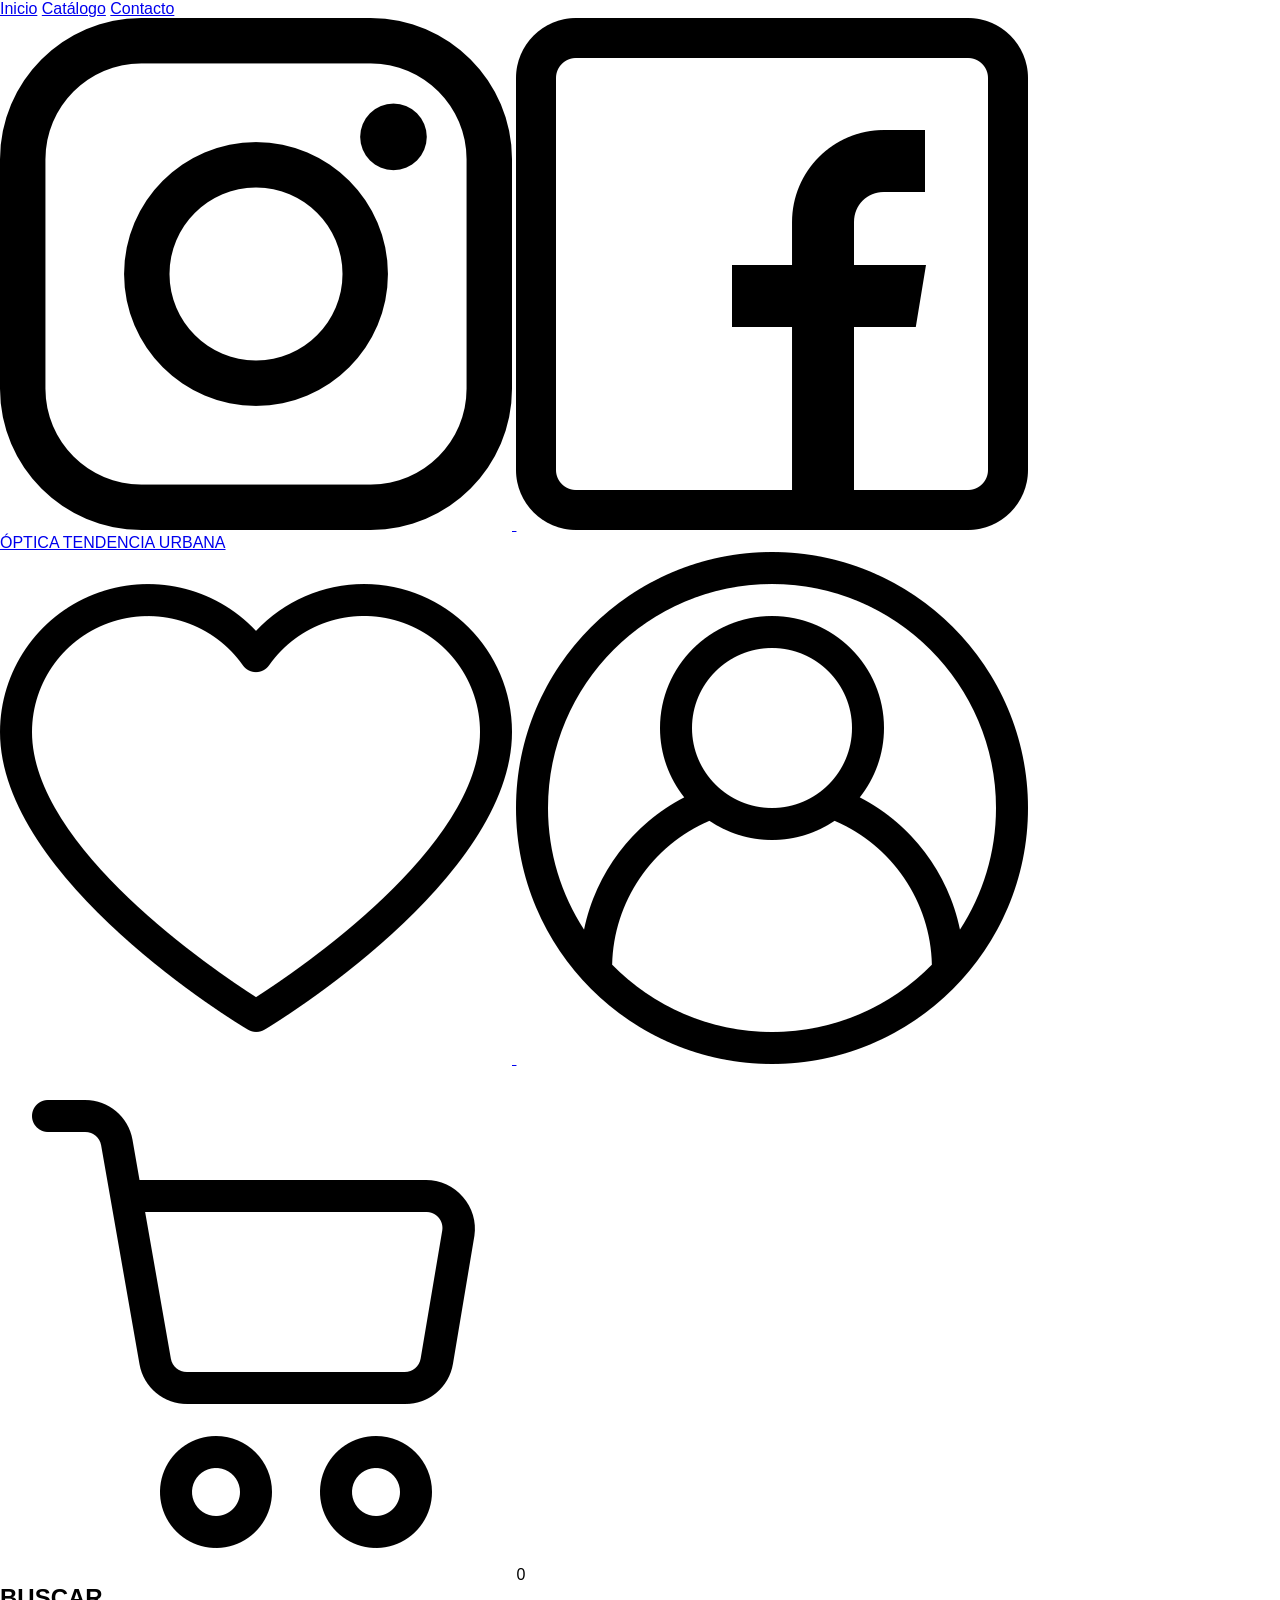
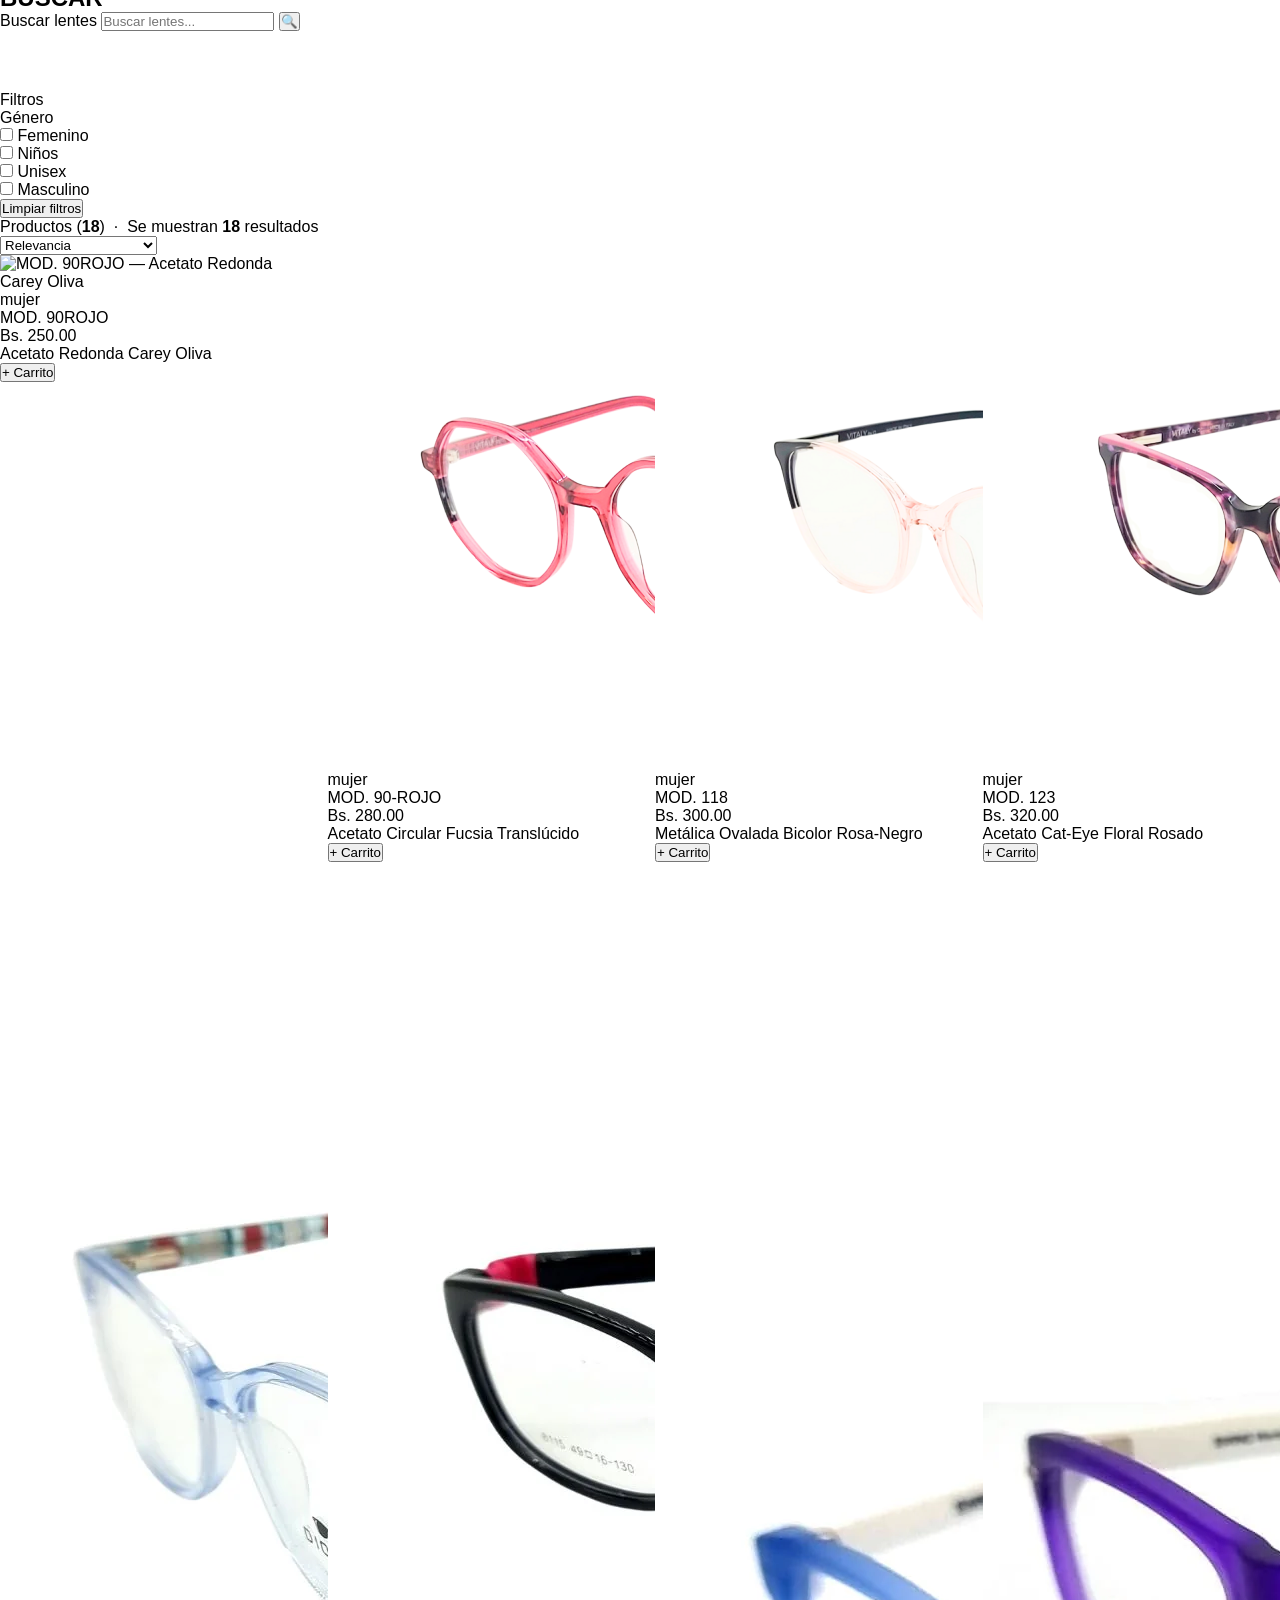
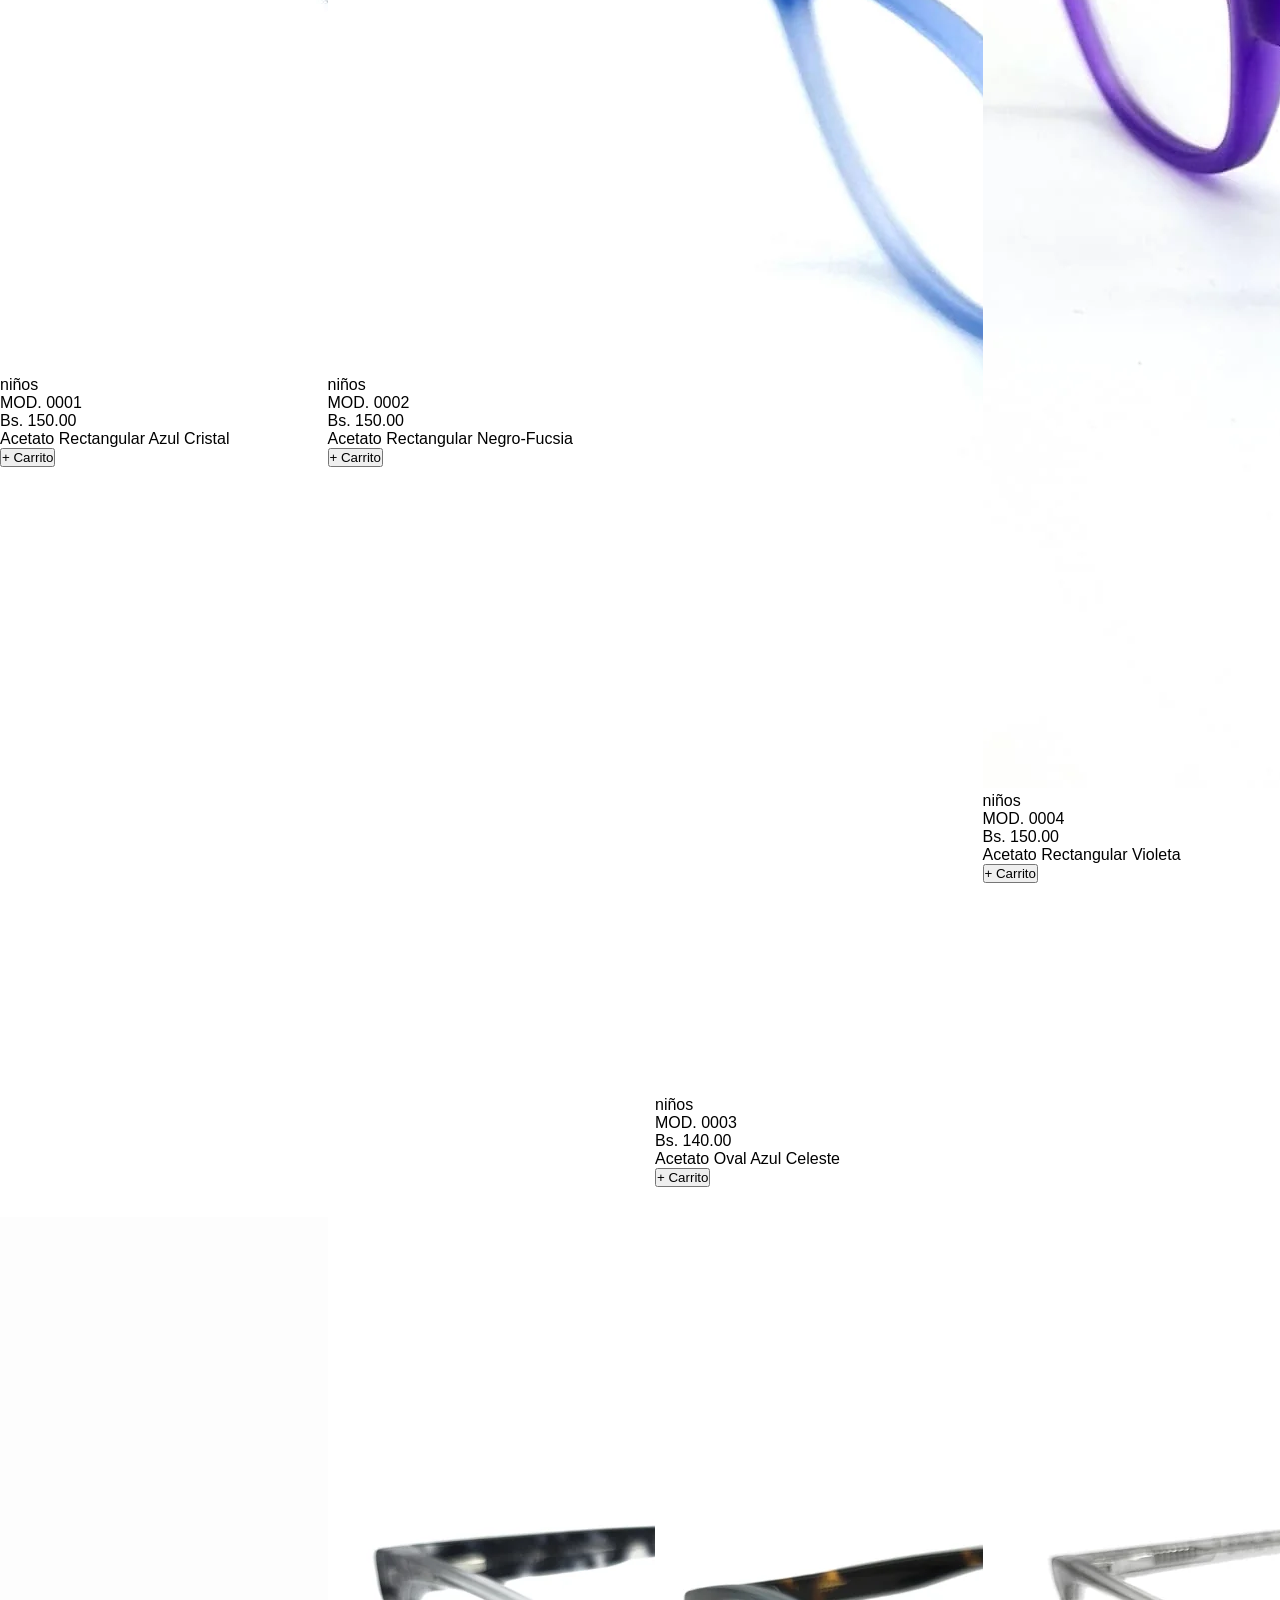
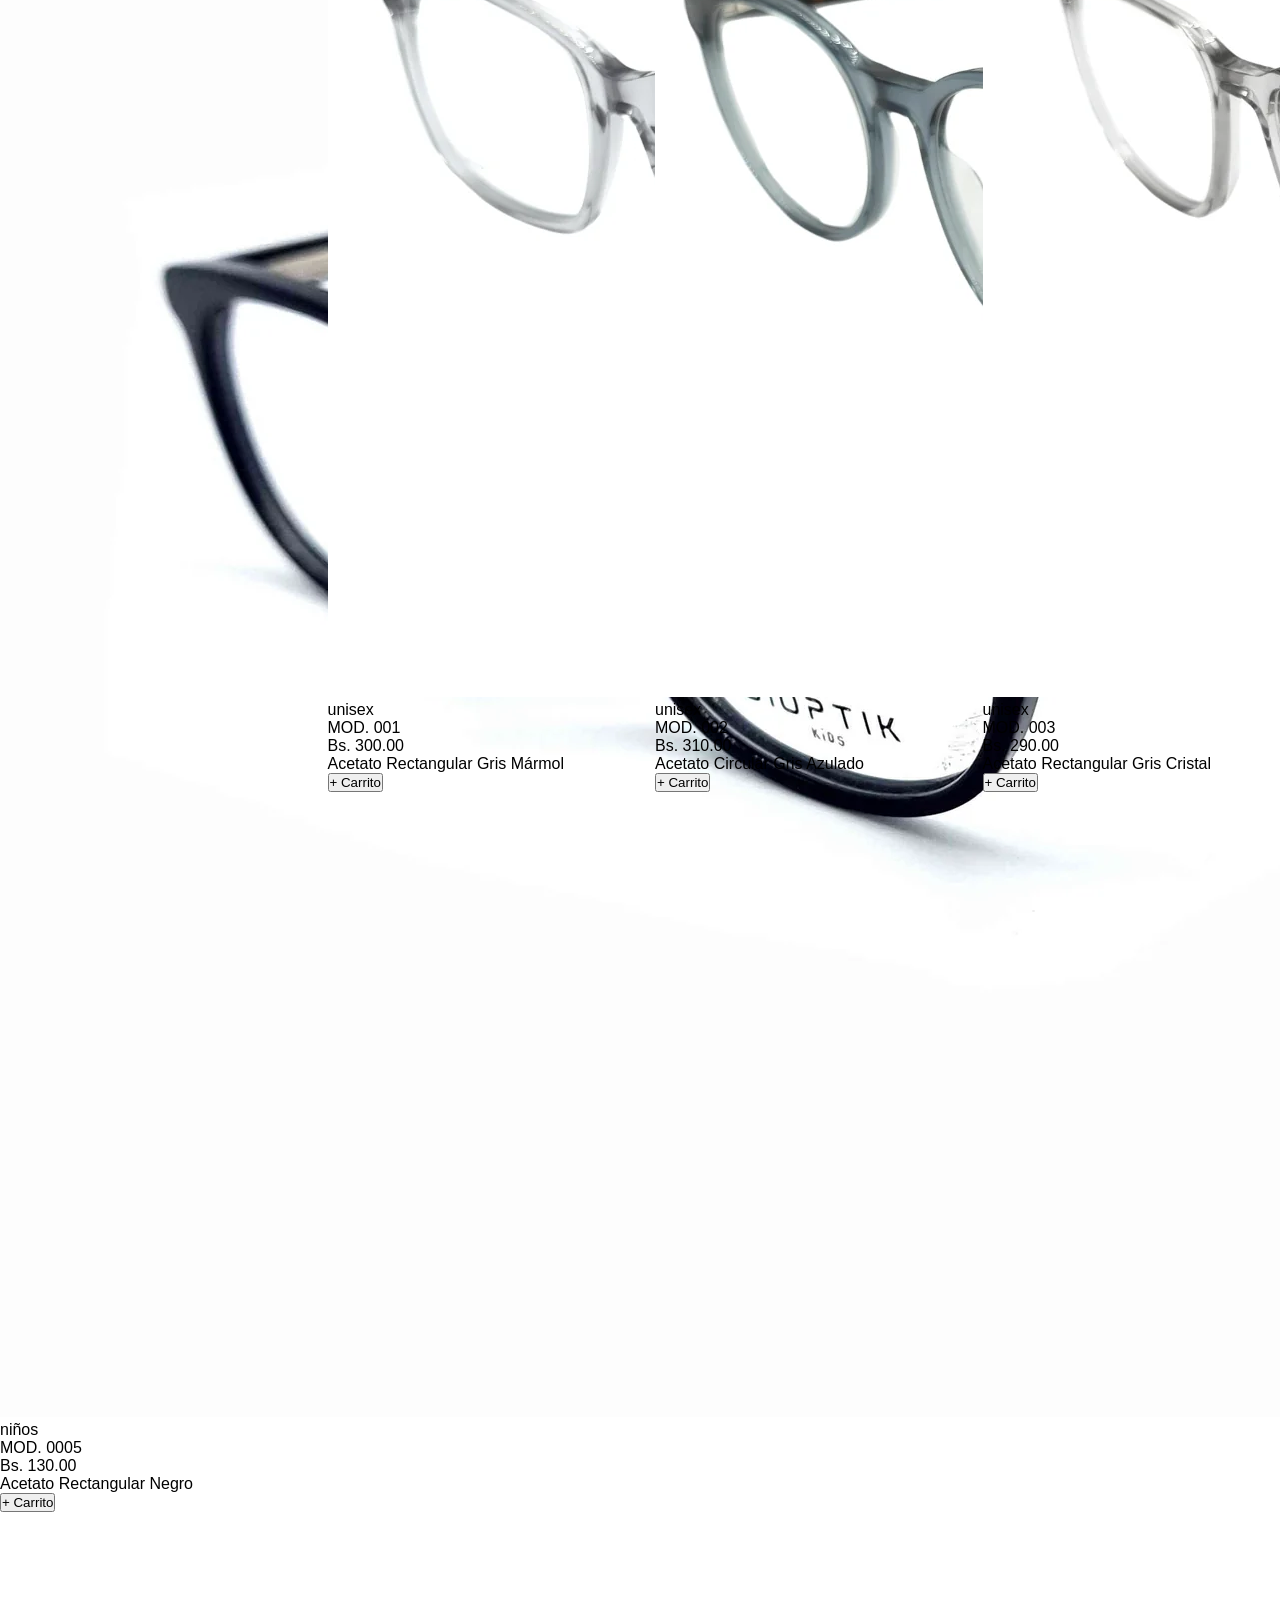
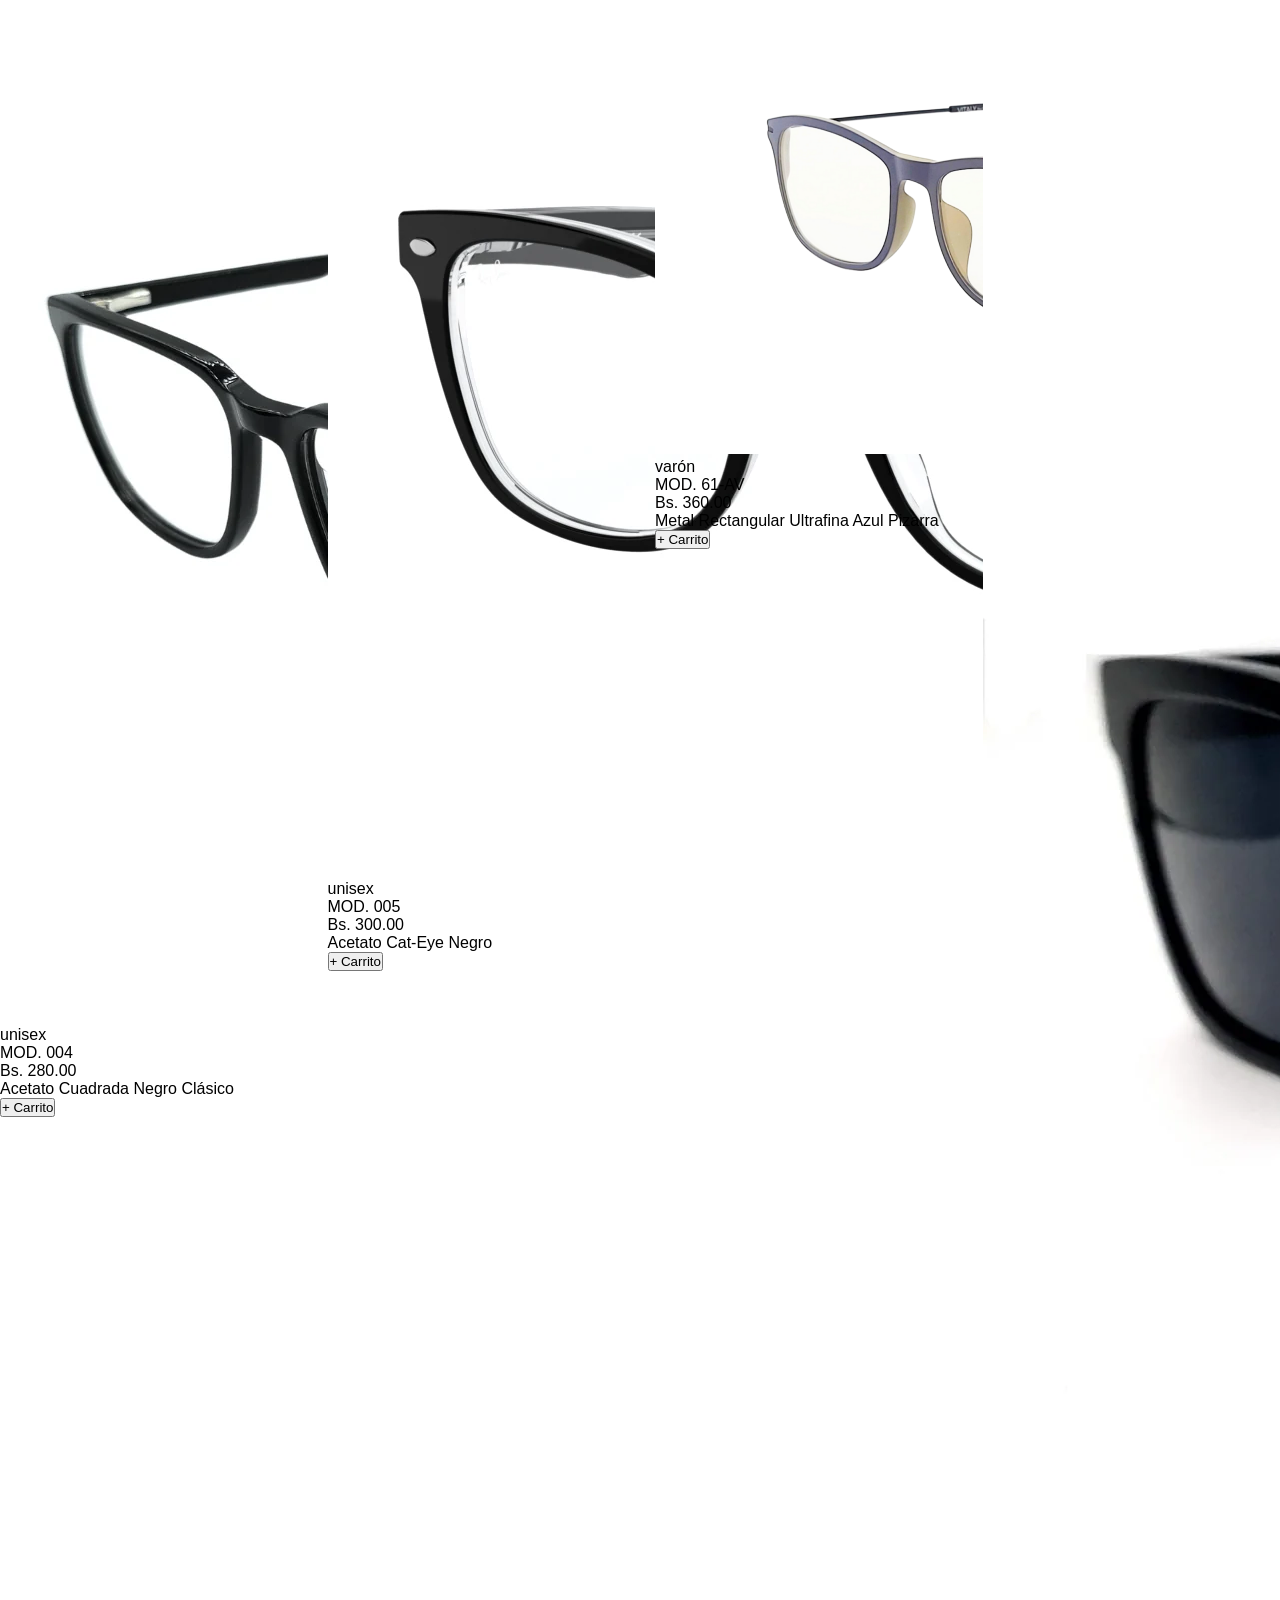
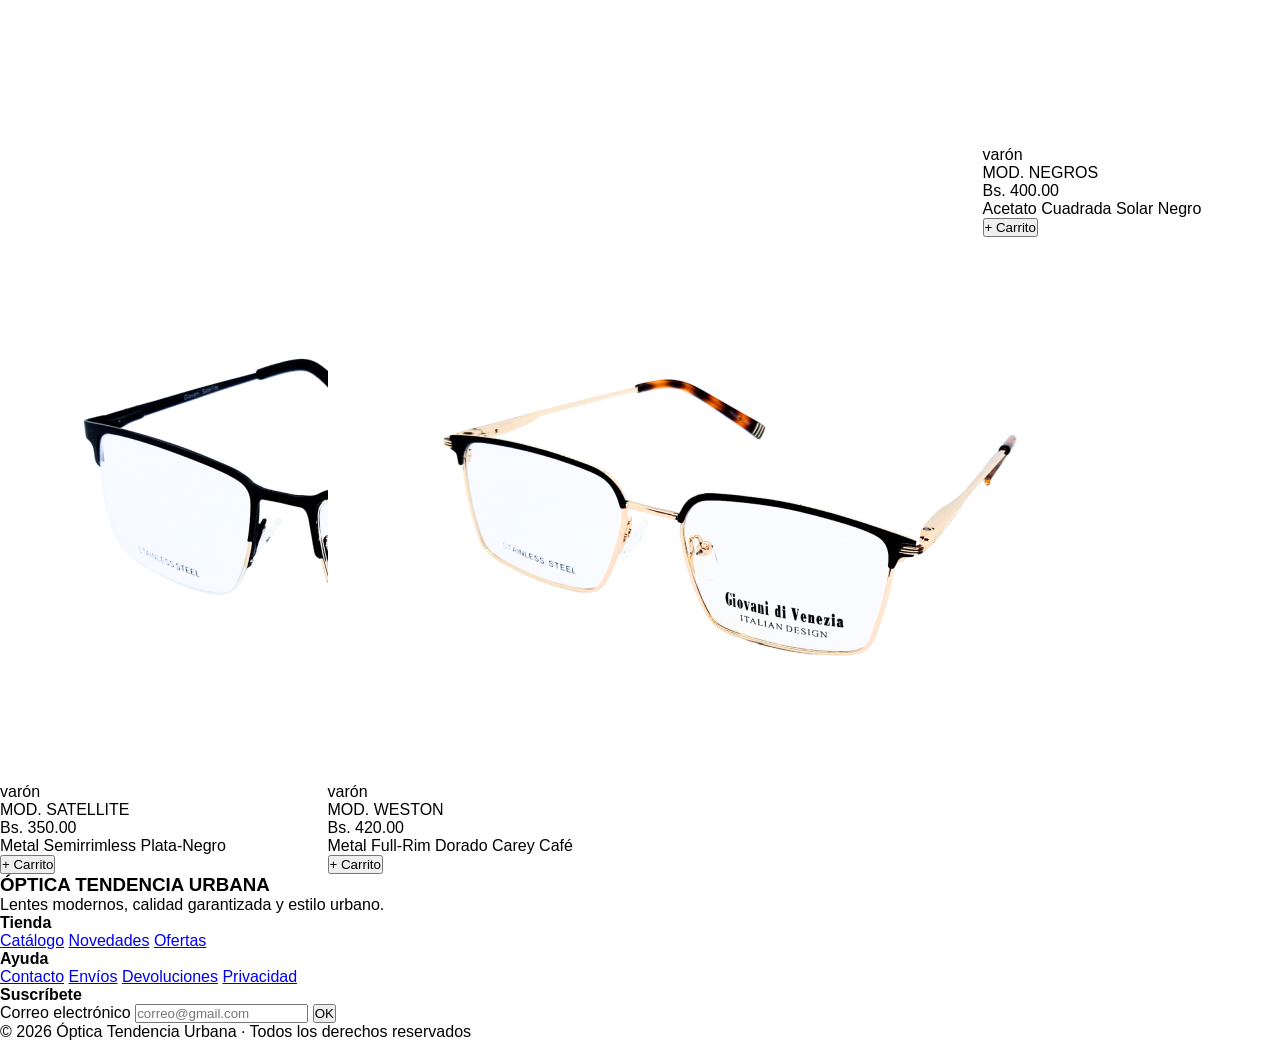
==== inicio/buscar.html @ 63efda38 "" ====
<!DOCTYPE html>
<html lang="es">
<head>
    <meta charset="UTF-8">
    <meta name="viewport" content="width=device-width, initial-scale=1.0">
    <meta name="description" content="Catálogo de lentes y gafas en Óptica Tendencia Urbana. Busca por género, precio o modelo.">
    <meta name="keywords" content="óptica, lentes, gafas, monturas, vista, cuidado ocular">
    <title>Óptica Tendencia Urbana</title>
    <link rel="preconnect" href="https://fonts.googleapis.com">
    <link rel="preconnect" href="https://fonts.gstatic.com" crossorigin>
    <link href="https://fonts.googleapis.com/css2?family=Bebas+Neue&family=DM+Sans:wght@400;500;600&display=swap" rel="stylesheet">
    <link rel="stylesheet" href="inicio.css/estilos.css">
    <link rel="stylesheet" href="inicio.css/buscar.css">
</head>

<body>

<!-- ===== HEADER ===== -->
<header class="encabezado">

    <div class="barra-superior">
        <nav class="menu-superior" aria-label="Navegación principal">
            <a href="index.html">Inicio</a>
            <a href="catalogo.html">Catálogo</a>
            <a href="contacto.html">Contacto</a>
        </nav>

        <div class="redes-sociales" aria-label="Redes sociales">
            <a href="https://instagram.com" target="_blank" rel="noopener noreferrer" aria-label="Visitar Instagram">
                <img src="iconos/instagram.png" alt="">
            </a>
            <a href="https://facebook.com" target="_blank" rel="noopener noreferrer" aria-label="Visitar Facebook">
                <img src="iconos/facebook.png" alt="">
            </a>
        </div>
    </div>

    <div class="barra-principal">
        <!--
            FIX: logo centrado con position:absolute en CSS
            Se eliminó el div.barra-lado vacío (era un hack)
            FIX: <p> en lugar de <h1> — el h1 semántico es el título BUSCAR
        -->
        <p class="logo">
            <a href="index.html" aria-label="Ir a inicio">ÓPTICA TENDENCIA URBANA</a>
        </p>

        <div class="barra-iconos">
            <a href="#" class="icono" aria-label="Favoritos">
                <img src="iconos/favorito.png" alt="">
            </a>
            <a href="#" class="icono" aria-label="Mi cuenta">
                <img src="iconos/login.png" alt="">
            </a>
            <!-- CARRITO CON PANEL DESPLEGABLE -->
            <div class="icono carrito" id="carritoBtn" role="button" tabindex="0" aria-label="Abrir carrito">
                <img src="iconos/compra.png" alt="Carrito">
                <span class="badge" id="carrito-contador">0</span>
            </div>
        </div>
    </div>

    <!-- PANEL CARRITO — fuera de barra-iconos para posicionarlo bien -->
    <div class="carrito-panel" id="carritoPanel" aria-label="Carrito de compras" hidden>
        <div class="carrito-panel-header">
            <span>🛒 Mi Carrito</span>
            <button class="carrito-cerrar" id="carritoCerrar" type="button" aria-label="Cerrar">✕</button>
        </div>
        <div class="carrito-lista" id="carritoLista"></div>
        <div class="carrito-panel-footer" id="carritoFooter"></div>
    </div>

</header>

<!-- ===== BUSCADOR ===== -->
<!-- FIX: h1 aquí (no en el header) — correcto semánticamente -->
<section class="zona-busqueda">
    <h1>BUSCAR</h1>
    <div class="linea-roja"></div>

    <div class="buscador-wrap">
        <label for="inputBusqueda" class="sr-only">Buscar lentes</label>
        <input
            type="search"
            id="inputBusqueda"
            name="busqueda"
            placeholder="Buscar lentes..."
            autocomplete="off"
            aria-label="Buscar productos"
        >
        <button type="button" id="btnBuscar" aria-label="Buscar">🔍</button>
    </div>
</section>

<!-- ===== LAYOUT ===== -->
<div class="layout">

    <!-- SIDEBAR -->
    <aside class="sidebar" aria-label="Panel de filtros">
        <span class="sidebar-titulo">Filtros</span>

        <div class="grupo-titulo">
            <span>Género</span>
        </div>

        <!-- FIX: role=group + aria-labelledby para accesibilidad en checkboxes -->
        <div class="filtro-opciones" id="grupo-genero" role="group" aria-label="Filtrar por género">
            <div class="filtro-opcion">
                <input type="checkbox" id="f-mujer" name="genero" value="mujer">
                <label for="f-mujer">Femenino</label>
            </div>
            <div class="filtro-opcion">
                <input type="checkbox" id="f-ninos" name="genero" value="niños">
                <label for="f-ninos">Niños</label>
            </div>
            <div class="filtro-opcion">
                <input type="checkbox" id="f-unisex" name="genero" value="unisex">
                <label for="f-unisex">Unisex</label>
            </div>
            <div class="filtro-opcion">
                <input type="checkbox" id="f-varon" name="genero" value="varón">
                <label for="f-varon">Masculino</label>
            </div>
        </div>

        <button class="limpiar-link" id="btnLimpiar" type="button">Limpiar filtros</button>
    </aside>

    <!-- RESULTADOS -->
    <div class="zona-resultados">
        <div class="resultados-header">
            <!-- aria-live: el lector de pantalla anuncia cambios automáticamente -->
            <div class="resultados-info" id="contador" aria-live="polite"></div>

            <select class="orden-select" id="orden" aria-label="Ordenar productos">
                <option value="default">Relevancia</option>
                <option value="asc">Precio: menor a mayor</option>
                <option value="desc">Precio: mayor a menor</option>
            </select>
        </div>

        <div class="grid-productos" id="productos" role="list"></div>
    </div>

</div>

<!-- ===== FOOTER ===== -->
<!-- FIX: nombre de marca unificado a ÓPTICA POUKER -->
<footer class="pie">
    <div class="pie-contenedor">

        <div class="pie-columna">
            <h3>ÓPTICA TENDENCIA URBANA</h3>
            <p>Lentes modernos, calidad garantizada y estilo urbano.</p>
        </div>

        <div class="pie-columna">
            <h4>Tienda</h4>
            <a href="catalogo.html">Catálogo</a>
            <a href="#">Novedades</a>
            <a href="#">Ofertas</a>
        </div>

        <div class="pie-columna">
            <h4>Ayuda</h4>
            <a href="contacto.html">Contacto</a>
            <a href="#">Envíos</a>
            <a href="#">Devoluciones</a>
            <a href="#">Privacidad</a>
        </div>

        <div class="pie-columna">
            <h4>Suscríbete</h4>
            <form class="suscripcion" id="formSuscripcion" novalidate>
                <label for="emailSuscripcion" class="sr-only">Correo electrónico</label>
                <input
                    type="email"
                    id="emailSuscripcion"
                    name="email"
                    placeholder="correo@gmail.com"
                    required
                    autocomplete="email"
                >
                <button type="submit">OK</button>
            </form>
        </div>

    </div>

    <div class="pie-inferior">
        <p>© 2026 Óptica Tendencia Urbana · Todos los derechos reservados</p>
    </div>
</footer>

<script src="inicio.js/buscar.js" defer></script>
</body>
</html>
---- inicio/inicio.css/estilos.css ----
/* RESET */
* {
    margin: 0;
    padding: 0;
    box-sizing: border-box;
}

body {
    margin: 0;
    padding: 0;
}

html, body {
    height: 100%;
}

body {
    font-family: Arial, sans-serif;
    overflow-x: hidden; /* Evitar scroll horizontal */
}
/* CONTENIDO PRINCIPAL */
.contenedor-principal {
    max-width: 1200px;
    margin: 0 auto;
    padding: 60px 20px;
}


/* TÍTULOS */
.titulo-seccion {
    text-align: center;
    font-size: 28px;
    color: #333;
    margin-bottom: 30px;
    position: relative;
    padding-bottom: 10px;
}

.titulo-seccion::after {
    content: "";
    position: absolute;
    bottom: 0;
    left: 50%;
    transform: translateX(-50%);
    width: 60px;
    height: 3px;
    background-color: #FF0400;
}

/* SECCIONES */
section {
    margin-bottom: 60px;
}

.seccion-catalogo {
    margin-top: 40px;
}

/* GRID CATEGORÍAS (CATÁLOGO) */
.grid-categorias-inicio {
    display: grid;
    grid-template-columns: repeat(auto-fit, minmax(200px, 1fr));
    gap: 20px;
}

.categoria-item {
    position: relative;
    overflow: hidden;
    border-radius: 10px;
    height: 250px;
    cursor: pointer;
}

.categoria-item img {
    width: 100%;
    height: 100%;
    object-fit: cover;
    transition: transform 0.5s ease;
}

.categoria-item span {
    position: absolute;
    bottom: 0;
    left: 0;
    width: 100%;
    background: rgba(255, 4, 0, 0.8);
    color: white;
    text-align: center;
    padding: 10px;
    font-weight: bold;
}

.categoria-item:hover img {
    transform: scale(1.1);
}

/* INFO (POR QUÉ ESCOGERNOS) */
.seccion-info {
    background-color: #f9f9f9;
    padding: 40px 20px;
    border-radius: 15px;
    text-align: center;
}

.info-contenido p {
    font-size: 18px;
    line-height: 1.6;
    color: #666;
    max-width: 800px;
    margin: 0 auto;
}

/* GRID PRODUCTOS */
.grid-productos {
    display: grid;
    grid-template-columns: repeat(auto-fill, minmax(250px, 1fr));
    gap: 30px;
}

.producto-card {
    background: white;
    border-radius: 10px;
    padding: 15px;
    box-shadow: 0 4px 15px rgba(0,0,0,0.1);
    text-align: center;
    transition: transform 0.3s ease;
}

.producto-card:hover {
    transform: translateY(-5px);
}

.producto-card img {
    width: 100%;
    height: 200px;
    object-fit: contain;
    margin-bottom: 15px;
}

.precio {
    font-size: 20px;
    font-weight: bold;
    color: #FF0400;
}
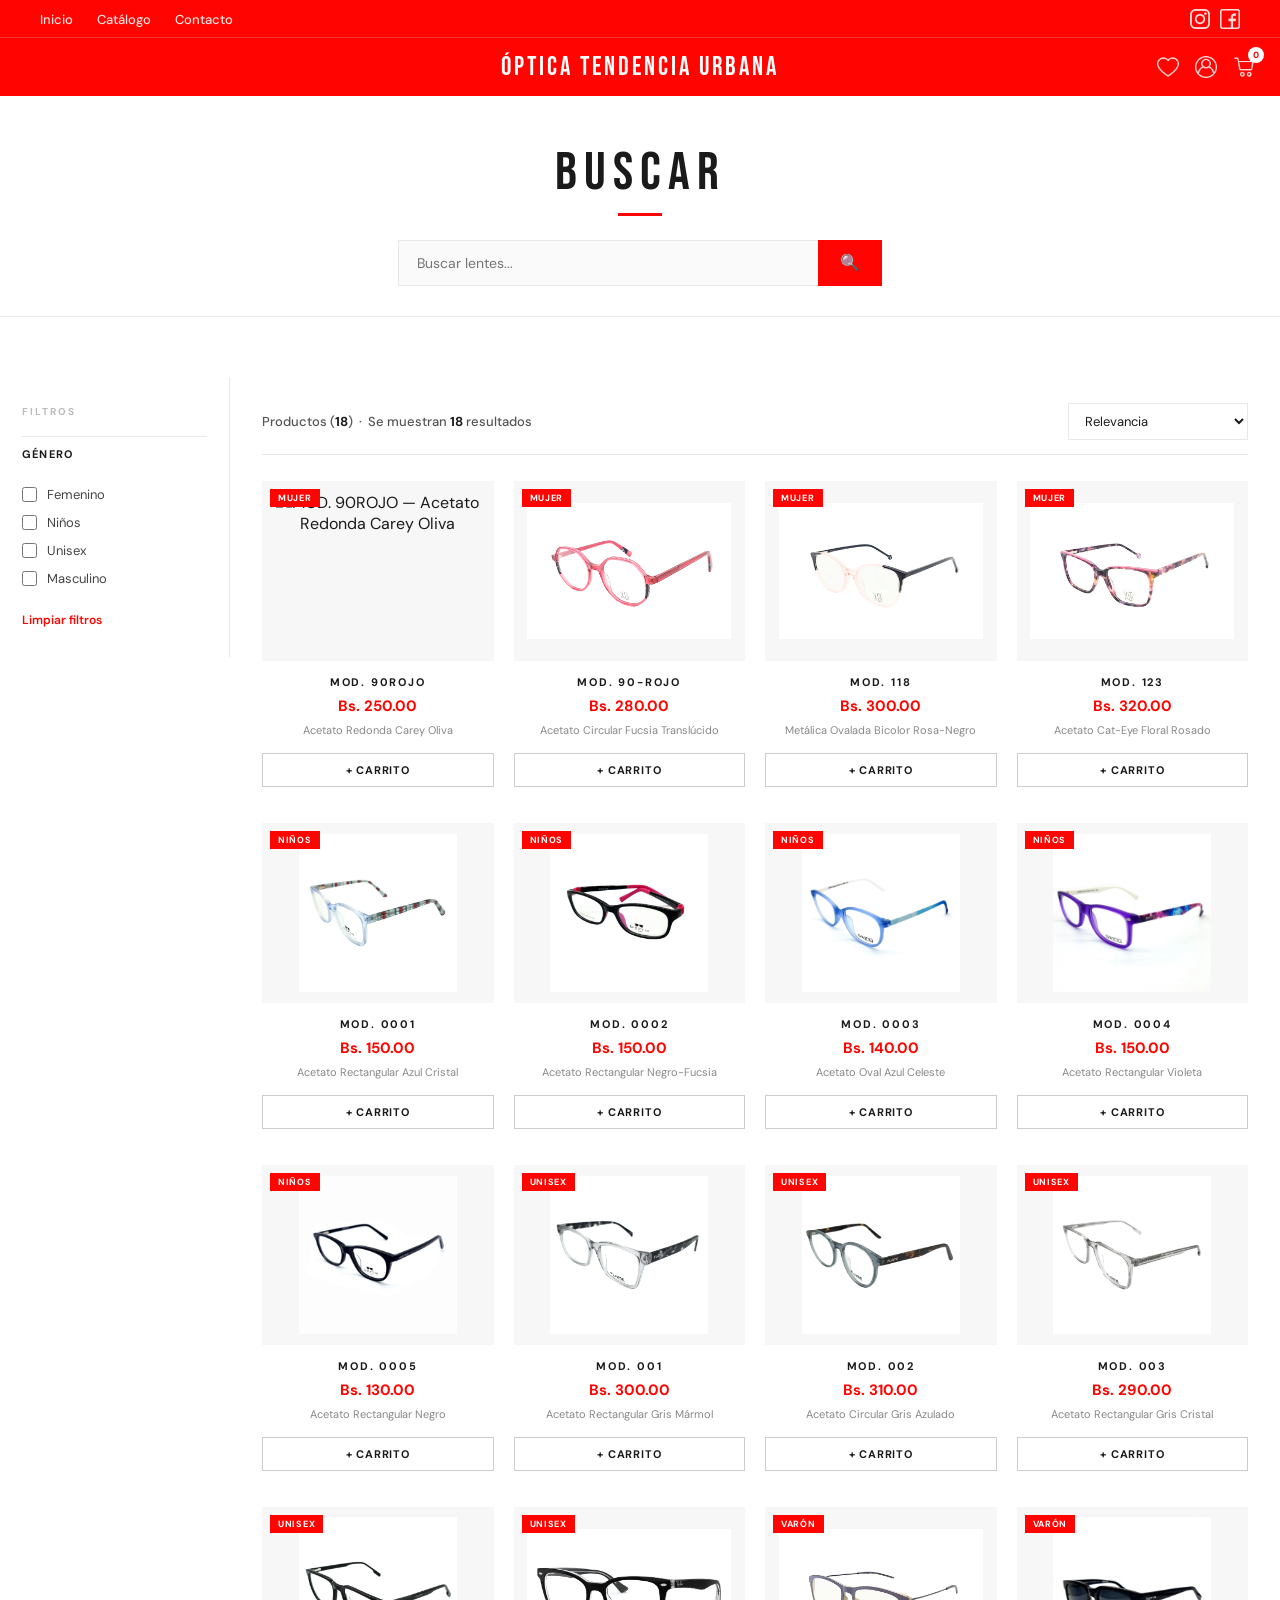
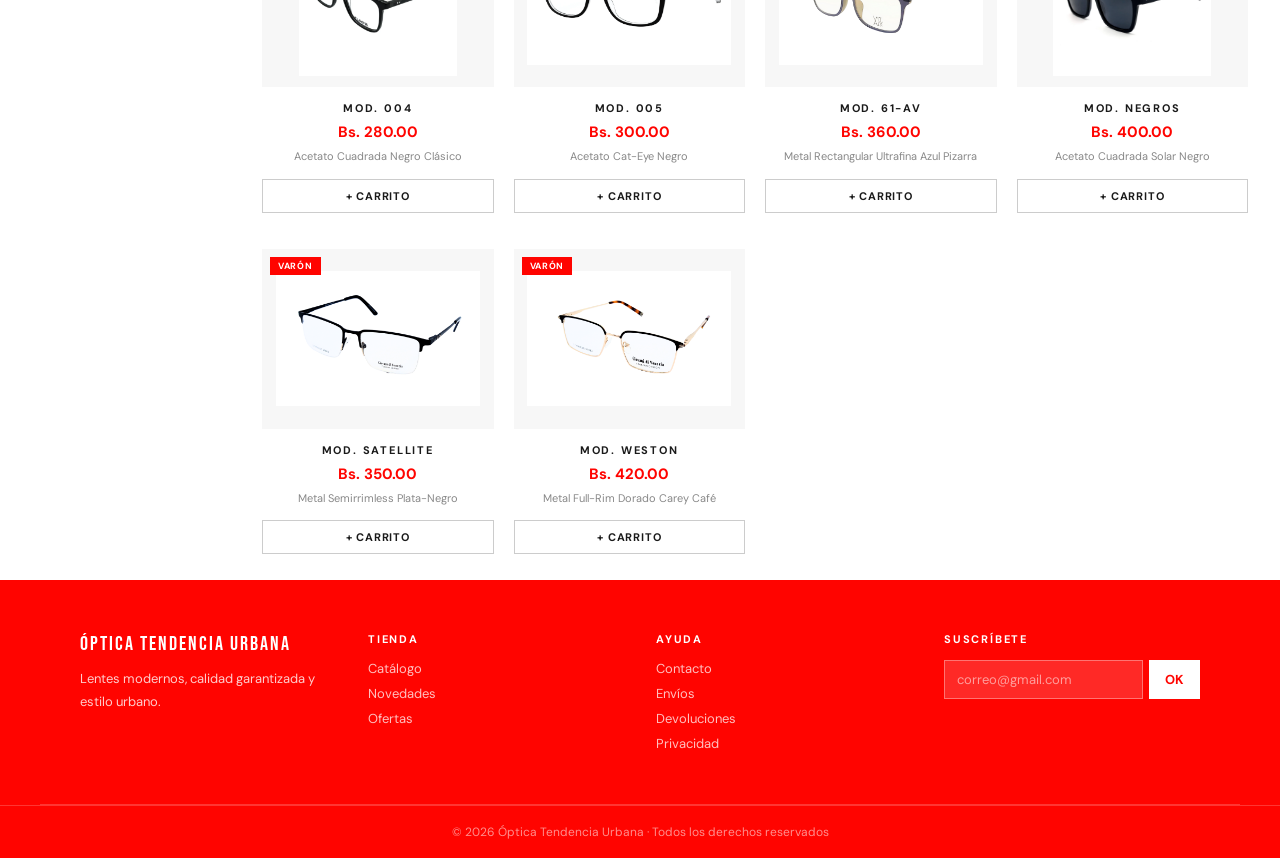
==== commit c32df9fd: "Ajustes finales en búsqueda y correcciones" ====
--- a/inicio/buscar.html
+++ b/inicio/buscar.html
@@ -3,64 +3,103 @@
 <head>
     <meta charset="UTF-8">
     <meta name="viewport" content="width=device-width, initial-scale=1.0">
-    <meta name="description" content="Catálogo de lentes y gafas en Óptica Tendencia Urbana. Busca por género, precio o modelo.">
+    <meta name="description" content="Catálogo de lentes y gafas en Óptica Tendencia Urbana.">
     <meta name="keywords" content="óptica, lentes, gafas, monturas, vista, cuidado ocular">
-    <title>Óptica Tendencia Urbana</title>
+    <title>Óptica Tendencia Urbana — Buscar</title>
     <link rel="preconnect" href="https://fonts.googleapis.com">
     <link rel="preconnect" href="https://fonts.gstatic.com" crossorigin>
     <link href="https://fonts.googleapis.com/css2?family=Bebas+Neue&family=DM+Sans:wght@400;500;600&display=swap" rel="stylesheet">
     <link rel="stylesheet" href="inicio.css/estilos.css">
     <link rel="stylesheet" href="inicio.css/buscar.css">
 </head>
-
 <body>
 
 <!-- ===== HEADER ===== -->
 <header class="encabezado">
 
+    <!-- Barra superior: solo visible en desktop -->
     <div class="barra-superior">
         <nav class="menu-superior" aria-label="Navegación principal">
             <a href="index.html">Inicio</a>
             <a href="catalogo.html">Catálogo</a>
             <a href="contacto.html">Contacto</a>
         </nav>
-
         <div class="redes-sociales" aria-label="Redes sociales">
-            <a href="https://instagram.com" target="_blank" rel="noopener noreferrer" aria-label="Visitar Instagram">
+            <a href="https://instagram.com" target="_blank" rel="noopener noreferrer" aria-label="Instagram">
                 <img src="iconos/instagram.png" alt="">
             </a>
-            <a href="https://facebook.com" target="_blank" rel="noopener noreferrer" aria-label="Visitar Facebook">
+            <a href="https://facebook.com" target="_blank" rel="noopener noreferrer" aria-label="Facebook">
                 <img src="iconos/facebook.png" alt="">
             </a>
         </div>
     </div>
 
+    <!--
+        BARRA PRINCIPAL — layout de 3 columnas iguales (flex):
+        [hamburguesa | logo centrado | iconos]
+        FIX: elimina position:absolute del logo — usa flex con justify-content:center
+    -->
     <div class="barra-principal">
-        <!--
-            FIX: logo centrado con position:absolute en CSS
-            Se eliminó el div.barra-lado vacío (era un hack)
-            FIX: <p> en lugar de <h1> — el h1 semántico es el título BUSCAR
-        -->
-        <p class="logo">
-            <a href="index.html" aria-label="Ir a inicio">ÓPTICA TENDENCIA URBANA</a>
-        </p>
-
-        <div class="barra-iconos">
-            <a href="#" class="icono" aria-label="Favoritos">
-                <img src="iconos/favorito.png" alt="">
-            </a>
-            <a href="#" class="icono" aria-label="Mi cuenta">
-                <img src="iconos/login.png" alt="">
-            </a>
-            <!-- CARRITO CON PANEL DESPLEGABLE -->
-            <div class="icono carrito" id="carritoBtn" role="button" tabindex="0" aria-label="Abrir carrito">
-                <img src="iconos/compra.png" alt="Carrito">
-                <span class="badge" id="carrito-contador">0</span>
-            </div>
-        </div>
-    </div>
-
-    <!-- PANEL CARRITO — fuera de barra-iconos para posicionarlo bien -->
+
+        <!-- COLUMNA IZQUIERDA: hamburguesa -->
+        <div class="barra-col barra-col--izq">
+            <button class="menu-hamburguesa" id="menuBtn"
+                    aria-label="Abrir menú" aria-expanded="false" tabindex="0">
+                <span></span>
+                <span></span>
+                <span></span>
+            </button>
+        </div>
+
+        <!-- COLUMNA CENTRO: logo -->
+        <div class="barra-col barra-col--centro">
+            <p class="logo">
+                <a href="index.html" aria-label="Ir a inicio">ÓPTICA TENDENCIA URBANA</a>
+            </p>
+        </div>
+
+        <!-- COLUMNA DERECHA: iconos juntos -->
+        <div class="barra-col barra-col--der">
+            <div class="barra-iconos">
+                <a href="#" class="icono" aria-label="Favoritos">
+                    <img src="iconos/favorito.png" alt="">
+                </a>
+                <a href="#" class="icono" aria-label="Mi cuenta">
+                    <img src="iconos/login.png" alt="">
+                </a>
+                <div class="icono carrito" id="carritoBtn"
+                     role="button" tabindex="0" aria-label="Abrir carrito">
+                    <img src="iconos/compra.png" alt="Carrito">
+                    <span class="badge" id="carrito-contador">0</span>
+                </div>
+            </div>
+        </div>
+
+    </div>
+
+    <!-- Menú lateral móvil -->
+    <div class="menu-overlay" id="menuOverlay">
+        <div class="menu-lateral" role="dialog" aria-label="Menú de navegación">
+            <button class="menu-cerrar" id="menuCerrar" aria-label="Cerrar menú">✕</button>
+            <nav class="menu-navegacion">
+                <ul>
+                    <li><a href="index.html"    class="menu-link">Inicio</a></li>
+                    <li><a href="catalogo.html" class="menu-link">Catálogo</a></li>
+                    <li><a href="contacto.html" class="menu-link">Contacto</a></li>
+                </ul>
+            </nav>
+            <div class="menu-redes">
+                <a href="https://instagram.com" target="_blank" rel="noopener noreferrer" aria-label="Instagram">
+                    <img src="iconos/instagram.png" alt="">
+                </a>
+                <a href="https://facebook.com" target="_blank" rel="noopener noreferrer" aria-label="Facebook">
+                    <img src="iconos/facebook.png" alt="">
+                </a>
+            </div>
+        </div>
+    </div>
+
+    <!-- Panel carrito desplegable -->
     <div class="carrito-panel" id="carritoPanel" aria-label="Carrito de compras" hidden>
         <div class="carrito-panel-header">
             <span>🛒 Mi Carrito</span>
@@ -73,21 +112,13 @@
 </header>
 
 <!-- ===== BUSCADOR ===== -->
-<!-- FIX: h1 aquí (no en el header) — correcto semánticamente -->
 <section class="zona-busqueda">
     <h1>BUSCAR</h1>
     <div class="linea-roja"></div>
-
     <div class="buscador-wrap">
         <label for="inputBusqueda" class="sr-only">Buscar lentes</label>
-        <input
-            type="search"
-            id="inputBusqueda"
-            name="busqueda"
-            placeholder="Buscar lentes..."
-            autocomplete="off"
-            aria-label="Buscar productos"
-        >
+        <input type="search" id="inputBusqueda" name="busqueda"
+               placeholder="Buscar lentes..." autocomplete="off" aria-label="Buscar productos">
         <button type="button" id="btnBuscar" aria-label="Buscar">🔍</button>
     </div>
 </section>
@@ -95,15 +126,11 @@
 <!-- ===== LAYOUT ===== -->
 <div class="layout">
 
-    <!-- SIDEBAR -->
     <aside class="sidebar" aria-label="Panel de filtros">
         <span class="sidebar-titulo">Filtros</span>
-
         <div class="grupo-titulo">
             <span>Género</span>
         </div>
-
-        <!-- FIX: role=group + aria-labelledby para accesibilidad en checkboxes -->
         <div class="filtro-opciones" id="grupo-genero" role="group" aria-label="Filtrar por género">
             <div class="filtro-opcion">
                 <input type="checkbox" id="f-mujer" name="genero" value="mujer">
@@ -122,45 +149,36 @@
                 <label for="f-varon">Masculino</label>
             </div>
         </div>
-
         <button class="limpiar-link" id="btnLimpiar" type="button">Limpiar filtros</button>
     </aside>
 
-    <!-- RESULTADOS -->
     <div class="zona-resultados">
         <div class="resultados-header">
-            <!-- aria-live: el lector de pantalla anuncia cambios automáticamente -->
             <div class="resultados-info" id="contador" aria-live="polite"></div>
-
             <select class="orden-select" id="orden" aria-label="Ordenar productos">
                 <option value="default">Relevancia</option>
                 <option value="asc">Precio: menor a mayor</option>
                 <option value="desc">Precio: mayor a menor</option>
             </select>
         </div>
-
         <div class="grid-productos" id="productos" role="list"></div>
     </div>
 
 </div>
 
 <!-- ===== FOOTER ===== -->
-<!-- FIX: nombre de marca unificado a ÓPTICA POUKER -->
 <footer class="pie">
     <div class="pie-contenedor">
-
         <div class="pie-columna">
             <h3>ÓPTICA TENDENCIA URBANA</h3>
             <p>Lentes modernos, calidad garantizada y estilo urbano.</p>
         </div>
-
         <div class="pie-columna">
             <h4>Tienda</h4>
             <a href="catalogo.html">Catálogo</a>
             <a href="#">Novedades</a>
             <a href="#">Ofertas</a>
         </div>
-
         <div class="pie-columna">
             <h4>Ayuda</h4>
             <a href="contacto.html">Contacto</a>
@@ -168,25 +186,16 @@
             <a href="#">Devoluciones</a>
             <a href="#">Privacidad</a>
         </div>
-
         <div class="pie-columna">
             <h4>Suscríbete</h4>
             <form class="suscripcion" id="formSuscripcion" novalidate>
                 <label for="emailSuscripcion" class="sr-only">Correo electrónico</label>
-                <input
-                    type="email"
-                    id="emailSuscripcion"
-                    name="email"
-                    placeholder="correo@gmail.com"
-                    required
-                    autocomplete="email"
-                >
+                <input type="email" id="emailSuscripcion" name="email"
+                       placeholder="correo@gmail.com" required autocomplete="email">
                 <button type="submit">OK</button>
             </form>
         </div>
-
-    </div>
-
+    </div>
     <div class="pie-inferior">
         <p>© 2026 Óptica Tendencia Urbana · Todos los derechos reservados</p>
     </div>
--- a/inicio/inicio.css/buscar.css
+++ b/inicio/inicio.css/buscar.css
@@ -0,0 +1,633 @@
+/* ============================================
+   BUSCAR.CSS — Óptica Tendencia Urbana
+   ============================================ */
+
+*, *::before, *::after { box-sizing: border-box; }
+
+:root {
+    --rojo:       #FF0400;
+    --rojo-dark:  #CC0300;
+    --negro:      #1A1A1A;
+    --gris-fondo: #F7F7F7;
+    --gris-borde: #E8E8E8;
+    --suave:      #888888;
+}
+
+body {
+    font-family: 'DM Sans', sans-serif;
+    background: #fff;
+    color: var(--negro);
+    margin: 0;
+    padding: 0;
+}
+
+.sr-only {
+    position: absolute;
+    width: 1px; height: 1px;
+    padding: 0; margin: -1px;
+    overflow: hidden;
+    clip: rect(0,0,0,0);
+    border: 0;
+}
+
+/* ============================================================
+   HEADER
+   ============================================================ */
+.encabezado {
+    background: var(--rojo);
+    position: relative;
+}
+
+/* Barra superior — desktop */
+.barra-superior {
+    display: flex;
+    justify-content: space-between;
+    align-items: center;
+    padding: 8px 40px;
+    border-bottom: 1px solid rgba(255,255,255,.18);
+}
+
+.menu-superior a {
+    color: #fff;
+    text-decoration: none;
+    font-size: 13px;
+    font-weight: 500;
+    margin-right: 20px;
+    opacity: .88;
+    transition: opacity .2s;
+}
+.menu-superior a:hover { opacity: 1; text-decoration: underline; }
+
+.redes-sociales { display: flex; gap: 10px; align-items: center; }
+.redes-sociales a { display: flex; align-items: center; opacity: .85; transition: opacity .2s; }
+.redes-sociales a:hover { opacity: 1; }
+.redes-sociales img { width: 20px; height: 20px; filter: brightness(0) invert(1); }
+
+/* ──────────────────────────────────────────────
+   BARRA PRINCIPAL — 3 columnas flex equilibradas
+   FIX CRÍTICO: elimina position:absolute del logo
+   Estructura: [hamburguesa] [logo] [iconos]
+   cada col con flex:1 → logo siempre centrado
+   ────────────────────────────────────────────── */
+.barra-principal {
+    display: flex;
+    align-items: center;
+    padding: 0 20px;
+    min-height: 58px;
+}
+
+.barra-col {
+    flex: 1;
+    display: flex;
+    align-items: center;
+}
+
+/* Izquierda — hamburguesa alineado al inicio */
+.barra-col--izq { justify-content: flex-start; }
+
+/* Centro — logo perfectamente centrado */
+.barra-col--centro { justify-content: center; }
+
+/* Derecha — iconos alineados al final, bien juntos */
+.barra-col--der { justify-content: flex-end; }
+
+/* Logo */
+.logo {
+    font-family: 'Bebas Neue', sans-serif;
+    font-size: clamp(14px, 3vw, 26px); /* escala suave en móvil */
+    letter-spacing: clamp(1px, 0.4vw, 3px);
+    font-weight: 400;
+    margin: 0;
+    white-space: nowrap;
+    text-align: center;
+}
+.logo a {
+    color: #fff;
+    text-decoration: none;
+    transition: opacity .2s;
+}
+.logo a:hover { opacity: .82; }
+
+/* Iconos */
+.barra-iconos {
+    display: flex;
+    gap: 6px;        /* juntos en móvil */
+    align-items: center;
+}
+
+.icono {
+    position: relative;
+    display: flex;
+    align-items: center;
+    justify-content: center;
+    width: 32px;
+    height: 32px;
+    cursor: pointer;
+}
+.icono img {
+    width: 22px;
+    height: 22px;
+    filter: brightness(0) invert(1);
+    opacity: .85;
+    transition: opacity .2s;
+    display: block;
+}
+.icono img:hover { opacity: 1; }
+
+/* Badge carrito */
+.badge {
+    position: absolute;
+    top: -4px;
+    right: -4px;
+    background: #fff;
+    color: var(--rojo);
+    font-size: 9px;
+    font-weight: 700;
+    width: 16px;
+    height: 16px;
+    border-radius: 50%;
+    display: flex;
+    align-items: center;
+    justify-content: center;
+    line-height: 1;
+}
+
+/* ── Hamburguesa ── */
+.menu-hamburguesa {
+    display: none;          /* oculto en desktop */
+    flex-direction: column;
+    justify-content: center;
+    align-items: center;
+    gap: 5px;
+    width: 36px;
+    height: 36px;
+    background: transparent;
+    border: none;
+    cursor: pointer;
+    padding: 0;
+    flex-shrink: 0;
+}
+.menu-hamburguesa span {
+    display: block;
+    width: 20px;
+    height: 2px;
+    background: #fff;
+    border-radius: 2px;
+    transition: transform .3s, opacity .3s;
+}
+/* Animación X al abrirse */
+.menu-hamburguesa.active span:nth-child(1) { transform: translateY(7px) rotate(45deg); }
+.menu-hamburguesa.active span:nth-child(2) { opacity: 0; }
+.menu-hamburguesa.active span:nth-child(3) { transform: translateY(-7px) rotate(-45deg); }
+
+/* ============================================================
+   PANEL CARRITO
+   ============================================================ */
+.icono.carrito { cursor: pointer; }
+
+.carrito-panel {
+    position: absolute;
+    top: calc(100% + 4px);
+    right: 20px;
+    width: 320px;
+    background: #fff;
+    border: 1px solid var(--gris-borde);
+    box-shadow: 0 8px 32px rgba(0,0,0,.15);
+    z-index: 999;
+    color: var(--negro);
+    animation: panelEntrar .2s ease both;
+}
+@keyframes panelEntrar {
+    from { opacity: 0; transform: translateY(-8px); }
+    to   { opacity: 1; transform: translateY(0); }
+}
+.carrito-panel[hidden] { display: none; }
+
+.carrito-panel-header {
+    display: flex;
+    justify-content: space-between;
+    align-items: center;
+    padding: 14px 16px;
+    background: var(--rojo);
+    color: #fff;
+    font-weight: 600;
+    font-size: 14px;
+}
+.carrito-cerrar {
+    background: none; border: none; color: #fff;
+    font-size: 16px; cursor: pointer; padding: 0;
+    opacity: .85; transition: opacity .2s;
+    font-family: 'DM Sans', sans-serif;
+}
+.carrito-cerrar:hover { opacity: 1; }
+
+.carrito-lista { max-height: 320px; overflow-y: auto; padding: 8px 0; }
+
+.carrito-item {
+    display: flex; align-items: center; gap: 12px;
+    padding: 10px 16px;
+    border-bottom: 1px solid var(--gris-borde);
+    font-size: 13px;
+}
+.carrito-item:last-child { border-bottom: none; }
+.carrito-item-info { flex: 1; }
+.carrito-item-nombre {
+    font-weight: 600; color: var(--negro);
+    margin-bottom: 2px; font-size: 12px;
+    letter-spacing: .5px; text-transform: uppercase;
+}
+.carrito-item-precio { color: var(--rojo); font-weight: 600; font-size: 12px; }
+
+.carrito-item-controles { display: flex; align-items: center; gap: 6px; }
+.carrito-item-controles button {
+    width: 24px; height: 24px;
+    border: 1.5px solid var(--gris-borde);
+    background: #fff; color: var(--negro);
+    font-size: 14px; cursor: pointer;
+    display: flex; align-items: center; justify-content: center;
+    font-family: 'DM Sans', sans-serif;
+    transition: background .15s, border-color .15s;
+    line-height: 1;
+}
+.carrito-item-controles button:hover {
+    background: var(--rojo); border-color: var(--rojo); color: #fff;
+}
+.carrito-item-cantidad { min-width: 20px; text-align: center; font-weight: 600; font-size: 13px; }
+
+.carrito-item-eliminar {
+    background: none; border: none; color: #bbb;
+    cursor: pointer; font-size: 15px; padding: 0;
+    transition: color .2s; font-family: 'DM Sans', sans-serif;
+}
+.carrito-item-eliminar:hover { color: var(--rojo); }
+
+.carrito-vacio { text-align: center; padding: 32px 16px; color: var(--suave); font-size: 13px; }
+.carrito-vacio span { font-size: 32px; display: block; margin-bottom: 8px; }
+
+.carrito-panel-footer {
+    padding: 14px 16px;
+    border-top: 1px solid var(--gris-borde);
+    background: #fafafa;
+}
+.carrito-total {
+    display: flex; justify-content: space-between;
+    font-weight: 700; font-size: 14px;
+    margin-bottom: 12px; color: var(--negro);
+}
+.carrito-total span:last-child { color: var(--rojo); }
+
+.carrito-checkout {
+    width: 100%; background: var(--rojo); color: #fff;
+    border: none; padding: 11px; font-size: 12px;
+    font-weight: 700; letter-spacing: 1px; text-transform: uppercase;
+    cursor: pointer; font-family: 'DM Sans', sans-serif;
+    transition: background .2s;
+}
+.carrito-checkout:hover { background: var(--rojo-dark); }
+
+.carrito-overlay {
+    display: none; position: fixed; inset: 0;
+    background: rgba(0,0,0,.3); z-index: 998;
+}
+.carrito-overlay.activo { display: block; }
+
+/* ============================================================
+   MENÚ LATERAL MÓVIL
+   ============================================================ */
+.menu-overlay {
+    position: fixed; inset: 0;
+    background: rgba(0,0,0,.5);
+    z-index: 1000;
+    opacity: 0; visibility: hidden;
+    transition: opacity .3s, visibility .3s;
+}
+.menu-overlay.active { opacity: 1; visibility: visible; }
+
+.menu-lateral {
+    position: fixed;
+    top: 0; left: -300px;
+    width: 280px; height: 100%;
+    background: #fff;
+    box-shadow: 2px 0 20px rgba(0,0,0,.2);
+    z-index: 1001;
+    transition: left .3s ease;
+    overflow-y: auto;
+    padding-top: 60px;
+}
+.menu-overlay.active .menu-lateral { left: 0; }
+
+.menu-cerrar {
+    position: absolute; top: 14px; right: 14px;
+    width: 40px; height: 40px;
+    background: var(--rojo); border: none; color: #fff;
+    font-size: 18px; cursor: pointer; border-radius: 50%;
+    display: flex; align-items: center; justify-content: center;
+    transition: background .2s, transform .2s;
+    font-family: 'DM Sans', sans-serif;
+}
+.menu-cerrar:hover { background: var(--rojo-dark); transform: scale(1.08); }
+
+.menu-navegacion ul { list-style: none; padding: 0; margin: 0; }
+.menu-navegacion li { border-bottom: 1px solid var(--gris-borde); }
+.menu-link {
+    display: block; padding: 16px 20px;
+    color: var(--negro); text-decoration: none;
+    font-size: 15px; font-weight: 500;
+    font-family: 'DM Sans', sans-serif;
+    transition: background .2s, color .2s, padding-left .2s;
+}
+.menu-link:hover { background: var(--rojo); color: #fff; padding-left: 28px; }
+
+.menu-redes {
+    display: flex; justify-content: center; gap: 16px;
+    padding: 24px 20px;
+    border-top: 1px solid var(--gris-borde);
+}
+.menu-redes a {
+    width: 42px; height: 42px;
+    background: rgba(255,4,0,.1); border-radius: 50%;
+    display: flex; align-items: center; justify-content: center;
+    transition: background .2s, transform .2s;
+}
+.menu-redes a:hover { background: var(--rojo); transform: scale(1.1); }
+.menu-redes img { width: 20px; height: 20px; }
+
+/* ============================================================
+   BUSCADOR
+   ============================================================ */
+.zona-busqueda {
+    padding: 44px 40px 30px;
+    text-align: center;
+    border-bottom: 1px solid var(--gris-borde);
+}
+.zona-busqueda h1 {
+    font-family: 'Bebas Neue', sans-serif;
+    font-size: 54px; letter-spacing: 7px;
+    font-weight: 400; color: var(--negro); margin: 0 0 8px;
+}
+.linea-roja {
+    width: 44px; height: 3px; background: var(--rojo);
+    margin: 0 auto 24px;
+}
+.buscador-wrap { display: flex; justify-content: center; }
+.buscador-wrap input {
+    width: 420px; padding: 13px 18px;
+    border: 1.5px solid var(--gris-borde); border-right: none;
+    font-family: 'DM Sans', sans-serif; font-size: 14px;
+    outline: none; color: var(--negro); background: #fafafa;
+    transition: border-color .2s, background .2s;
+    -webkit-appearance: none; appearance: none;
+}
+.buscador-wrap input:focus { border-color: var(--rojo); background: #fff; }
+.buscador-wrap input::-webkit-search-cancel-button { display: none; }
+.buscador-wrap button {
+    background: var(--rojo); color: #fff; border: none;
+    padding: 13px 22px; cursor: pointer; font-size: 16px;
+    line-height: 1; transition: background .2s;
+}
+.buscador-wrap button:hover { background: var(--rojo-dark); }
+
+/* ============================================================
+   LAYOUT
+   ============================================================ */
+.layout { display: flex; align-items: stretch; }
+
+.sidebar {
+    width: 230px; min-width: 230px;
+    border-right: 1px solid var(--gris-borde);
+    padding: 28px 22px;
+    position: sticky; top: 0;
+    align-self: flex-start;
+    max-height: 100vh; overflow-y: auto;
+}
+.sidebar-titulo {
+    display: block; font-size: 10px; font-weight: 700;
+    letter-spacing: 2px; text-transform: uppercase;
+    color: #bbb; margin-bottom: 18px;
+}
+.grupo-titulo {
+    display: flex; justify-content: space-between; align-items: center;
+    padding: 10px 0; border-top: 1px solid var(--gris-borde); margin-bottom: 4px;
+}
+.grupo-titulo span {
+    font-size: 11px; font-weight: 700;
+    letter-spacing: 1.2px; text-transform: uppercase; color: var(--negro);
+}
+.filtro-opciones { display: flex; flex-direction: column; gap: 13px; padding: 12px 0 6px; }
+.filtro-opcion { display: flex; align-items: center; gap: 10px; cursor: pointer; }
+.filtro-opcion input[type="checkbox"] {
+    width: 15px; height: 15px; accent-color: var(--rojo);
+    cursor: pointer; flex-shrink: 0; margin: 0;
+}
+.filtro-opcion label { font-size: 13px; color: #444; cursor: pointer; line-height: 1; transition: color .15s; }
+.filtro-opcion:hover label { color: var(--rojo); }
+
+.limpiar-link {
+    display: inline-block; margin-top: 20px;
+    font-size: 12px; font-weight: 600; color: var(--rojo);
+    background: none; border: none; padding: 0; cursor: pointer;
+    font-family: 'DM Sans', sans-serif; transition: opacity .2s;
+}
+.limpiar-link:hover,
+.limpiar-link:focus { opacity: .7; text-decoration: underline; }
+
+.zona-resultados { flex: 1; padding: 26px 32px; min-width: 0; }
+.resultados-header {
+    display: flex; justify-content: space-between; align-items: center;
+    margin-bottom: 26px; padding-bottom: 14px;
+    border-bottom: 1px solid var(--gris-borde);
+}
+.resultados-info { font-size: 13px; color: #555; font-weight: 500; }
+.resultados-info b { color: var(--negro); font-weight: 700; }
+.orden-select {
+    padding: 8px 12px; border: 1.5px solid var(--gris-borde);
+    font-family: 'DM Sans', sans-serif; font-size: 13px;
+    outline: none; cursor: pointer; background: #fff;
+    color: var(--negro); transition: border-color .2s;
+}
+.orden-select:focus { border-color: var(--rojo); }
+
+/* ============================================================
+   GRID — 4 columnas
+   ============================================================ */
+.grid-productos { display: grid; grid-template-columns: repeat(4, 1fr); gap: 36px 20px; }
+
+/* ============================================================
+   CARD
+   ============================================================ */
+.card {
+    cursor: pointer; text-align: center;
+    transition: transform .22s ease;
+    animation: fadeUp .3s ease both;
+}
+@keyframes fadeUp {
+    from { opacity: 0; transform: translateY(14px); }
+    to   { opacity: 1; transform: translateY(0); }
+}
+.card:hover { transform: translateY(-5px); }
+
+.card-img {
+    background: var(--gris-fondo); height: 180px;
+    display: flex; align-items: center; justify-content: center;
+    overflow: hidden; margin-bottom: 14px; position: relative;
+}
+.card-img img { width: 88%; height: 88%; object-fit: contain; transition: transform .3s ease; }
+.card:hover .card-img img { transform: scale(1.06); }
+
+.card-badge {
+    position: absolute; top: 8px; left: 8px;
+    background: var(--rojo); color: #fff;
+    font-size: 9px; font-weight: 700; padding: 3px 8px;
+    letter-spacing: .7px; text-transform: uppercase;
+}
+.card-nombre {
+    font-size: 11px; font-weight: 700; letter-spacing: 1.8px;
+    text-transform: uppercase; color: var(--negro);
+    margin-bottom: 6px; line-height: 1.4;
+}
+.card-precio { font-size: 15px; font-weight: 700; color: var(--rojo); margin-bottom: 6px; }
+.card-desc { font-size: 11px; color: var(--suave); margin-bottom: 14px; line-height: 1.5; }
+
+.btn-agregar {
+    width: 100%; background: #fff; border: 1.5px solid #ccc;
+    color: var(--negro); padding: 9px 16px; font-size: 11px;
+    font-weight: 700; cursor: pointer; font-family: 'DM Sans', sans-serif;
+    letter-spacing: .8px; text-transform: uppercase;
+    transition: background .2s, border-color .2s, color .2s, transform .1s, box-shadow .2s;
+}
+.btn-agregar:hover,
+.btn-agregar:focus {
+    background: var(--rojo); border-color: var(--rojo); color: #fff;
+    transform: translateY(-1px); box-shadow: 0 2px 8px rgba(255,4,0,.25);
+}
+.btn-agregar:active { transform: translateY(0); box-shadow: none; }
+
+.vacio { text-align: center; padding: 80px 20px; grid-column: 1 / -1; }
+.vacio .vacio-icono { font-size: 42px; margin-bottom: 12px; }
+.vacio p { font-size: 14px; color: var(--suave); }
+
+/* ============================================================
+   FOOTER — fondo rojo, texto blanco
+   ============================================================ */
+.pie { background: var(--rojo); color: rgba(255,255,255,.9); }
+
+.pie-contenedor {
+    display: grid;
+    grid-template-columns: repeat(auto-fit, minmax(180px, 1fr));
+    gap: 32px; max-width: 1200px; margin: 0 auto;
+    padding: 52px 40px 44px;
+    border-bottom: 1px solid rgba(255,255,255,.2);
+}
+.pie-columna h3 {
+    font-family: 'Bebas Neue', sans-serif; font-size: 20px;
+    letter-spacing: 2px; color: #fff; margin: 0 0 12px; font-weight: 400;
+}
+.pie-columna h4 {
+    font-size: 11px; font-weight: 700; letter-spacing: 1.8px;
+    text-transform: uppercase; color: #fff; margin: 0 0 14px;
+}
+.pie-columna p { font-size: 13px; line-height: 1.75; color: rgba(255,255,255,.8); margin: 0; }
+.pie-columna a {
+    display: block; color: rgba(255,255,255,.75); text-decoration: none;
+    font-size: 13px; margin-bottom: 8px; transition: color .2s;
+}
+.pie-columna a:hover { color: #fff; }
+
+.suscripcion { display: flex; gap: 6px; }
+.suscripcion input {
+    flex: 1; padding: 10px 12px;
+    border: 1px solid rgba(255,255,255,.35);
+    background: rgba(255,255,255,.15); color: #fff;
+    font-size: 13px; font-family: 'DM Sans', sans-serif;
+    outline: none; transition: border-color .2s, background .2s;
+}
+.suscripcion input:focus { border-color: #fff; background: rgba(255,255,255,.22); }
+.suscripcion input::placeholder { color: rgba(255,255,255,.55); }
+.suscripcion button {
+    background: #fff; border: none; color: var(--rojo);
+    padding: 10px 16px; font-size: 13px; font-weight: 700;
+    cursor: pointer; font-family: 'DM Sans', sans-serif;
+    white-space: nowrap; transition: background .2s, color .2s;
+}
+.suscripcion button:hover { background: rgba(255,255,255,.88); color: var(--rojo-dark); }
+
+.pie-inferior {
+    text-align: center; padding: 18px 40px;
+    font-size: 12px; color: rgba(255,255,255,.55);
+    border-top: 1px solid rgba(255,255,255,.2);
+}
+.pie-inferior p { margin: 0; }
+
+/* ============================================================
+   RESPONSIVE
+   ============================================================ */
+
+/* Tablet grande */
+@media (max-width: 1200px) {
+    .grid-productos { grid-template-columns: repeat(3, 1fr); }
+}
+
+/* Tablet */
+@media (max-width: 900px) {
+    .layout { flex-direction: column; }
+    .sidebar {
+        width: 100%; min-width: unset;
+        border-right: none; border-bottom: 1px solid var(--gris-borde);
+        padding: 20px 24px; position: static; max-height: none;
+    }
+    .filtro-opciones { flex-direction: row; flex-wrap: wrap; gap: 10px 24px; }
+    .grid-productos { grid-template-columns: repeat(2, 1fr); }
+    .zona-resultados { padding: 20px 16px; }
+}
+
+/* ── MÓVIL: el breakpoint donde aparece el menú hamburguesa ── */
+@media (max-width: 640px) {
+
+    /* Mostrar hamburguesa */
+    .menu-hamburguesa { display: flex; }
+
+    /* Ocultar barra superior (nav + redes desktop) */
+    .barra-superior { display: none; }
+
+    /* Barra principal: padding ajustado */
+    .barra-principal { padding: 0 14px; min-height: 52px; }
+
+    /* Logo: fuente más pequeña para no desbordarse */
+    .logo { font-size: clamp(11px, 3.8vw, 18px); letter-spacing: 1px; }
+
+    /* Iconos: más pequeños y MUY juntos */
+    .barra-iconos { gap: 2px; }
+    .icono { width: 28px; height: 28px; }
+    .icono img { width: 18px; height: 18px; }
+    .badge { width: 14px; height: 14px; font-size: 8px; top: -3px; right: -3px; }
+
+    /* Panel carrito: ocupa todo el ancho en móvil */
+    .carrito-panel {
+        width: calc(100vw - 28px);
+        right: 14px;
+    }
+
+    /* Buscador */
+    .zona-busqueda { padding: 28px 16px 20px; }
+    .zona-busqueda h1 { font-size: 38px; letter-spacing: 4px; }
+    .buscador-wrap { flex-direction: column; align-items: stretch; gap: 8px; }
+    .buscador-wrap input {
+        width: 100%; border-right: 1.5px solid var(--gris-borde);
+    }
+
+    /* Grid */
+    .grid-productos { grid-template-columns: 1fr 1fr; }
+    .zona-resultados { padding: 16px; }
+        
+
+    /* Footer */
+    .pie-contenedor { padding: 32px 16px; }
+    .suscripcion { flex-direction: column; }
+}
+
+/* Móvil muy pequeño */
+@media (max-width: 360px) {
+    .logo { font-size: 10px; letter-spacing: 0.5px; }
+    .icono img { width: 16px; height: 16px; }
+    .barra-principal { padding: 0 10px; }
+}
